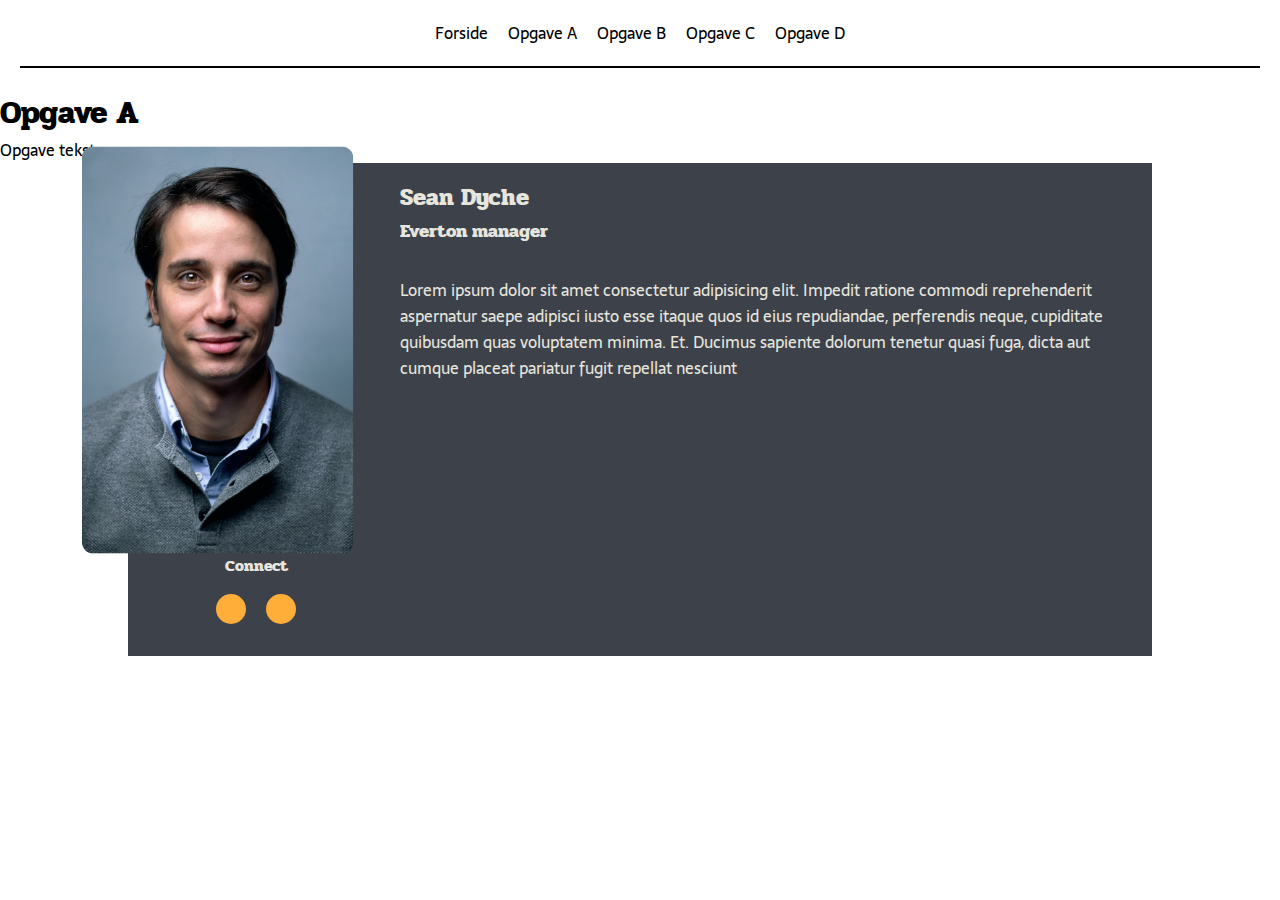
==== opgA.html @ d4d6cb91 "opg a,b,c" ====
<!DOCTYPE html>
<html lang="da">

<head>
    <meta charset="UTF-8">
    <meta name="viewport" content="width=device-width, initial-scale=1.0">
    <link rel="preconnect" href="https://fonts.googleapis.com">
    <link rel="preconnect" href="https://fonts.gstatic.com" crossorigin>
    <link href="https://fonts.googleapis.com/css2?family=Pridi:wght@500&family=Sarala&display=swap" rel="stylesheet">
    <link rel="stylesheet" href="reset.css">
    <link rel="stylesheet" href="style.css">
    <link rel="stylesheet" href="https://cdnjs.cloudflare.com/ajax/libs/font-awesome/6.4.2/css/all.min.css"
        integrity="sha512-z3gLpd7yknf1YoNbCzqRKc4qyor8gaKU1qmn+CShxbuBusANI9QpRohGBreCFkKxLhei6S9CQXFEbbKuqLg0DA=="
        crossorigin="anonymous" referrerpolicy="no-referrer" />
    <title>Opgave A</title>
</head>

<body>
    <header>
        <nav>
            <ul>
                <li><a href="index.html">Forside</a></li>
                <li><a href="opgA.html">Opgave A</a></li>
                <li><a href="opgB.html">Opgave B</a></li>
                <li><a href="opgC.html">Opgave C</a></li>
                <li><a href="opgD.html">Opgave D</a></li>
            </ul>
        </nav>
    </header>
    <main>
        <h1>Opgave A</h1>
        <p>Opgave tekst</p>
        <div class="a_card_wrapper">
            <div class="a_card">
                <img src="imgs/profile_pic.avif" alt="profile picture">

                <div class="title">
                    <h2>Sean Dyche</h2>
                    <h3>Everton manager</h3>
                </div>
                <p>Lorem ipsum dolor sit amet consectetur adipisicing elit. Impedit ratione commodi reprehenderit
                    aspernatur
                    saepe adipisci iusto esse itaque quos id eius repudiandae, perferendis neque, cupiditate quibusdam
                    quas
                    voluptatem minima. Et.
                    Ducimus sapiente dolorum tenetur quasi fuga, dicta aut cumque placeat pariatur fugit repellat
                    nesciunt
                </p>

                <div class="buttons">
                    <h4>Connect</h4>
                    <div class="socials">
                        <i class="fa-solid fa-comments"></i>
                        <i class="fa-brands fa-x-twitter"></i>
                    </div>
                </div>

            </div>
        </div>

    </main>
    <footer></footer>

</body>

</html>
---- style.css ----
:root {
  --text-color: #e6e5de;
  --bg-col: #c0c0be;
  --accent-col1: #feae39;
  --accent-col2: #57bee6;
  --dark-col: #3d424a;
}

.a_card,
.b_card {
  p,
  h1,
  h2,
  h3,
  h4,
  h5,
  i,
  a {
    color: var(--text-color);
  }
}

header {
  border-bottom: 2px solid black;
  margin: 20px;
}

header nav ul {
  display: flex;
  gap: 20px;
  justify-content: center;
  margin: 20px;
}
header nav ul li a:hover {
  color: gray;
}

/* Opgave A */
.a_card_wrapper {
  container-type: inline-size;
  container-name: card;
}
.a_card {
  margin: auto;
  background-color: var(--dark-col);
  display: grid;
  resize: vertical;
  max-width: 80%;
  transition: all 1s ease;

  .buttons {
    text-align: center;
  }

  .socials {
    display: flex;
    gap: 20px;
  }

  .socials > * {
    background-color: var(--accent-col1);
    padding: 15px;
    border-radius: 50%;
  }
}

.a_card p,
.a_card div {
  padding: 1rem;
}

.a_card div:last-child {
  place-self: center;
}

@container card (width > 340px) {
  .a_card {
    grid-template-columns: 2fr 3fr;
    grid-template-rows: auto;
  }

  .a_card p {
    grid-column: span 2;
  }

  .a_card img {
    aspect-ratio: 1/1;
    object-fit: cover;
    margin: 10px;
    border-radius: 5px;
  }

  .buttons {
    grid-column: span 2;
  }
}

@container card (width > 515px) {
  .a_card {
    grid-template-columns: 1fr 3fr;
    grid-template-rows: auto 1fr auto;
  }

  .a_card p {
    grid-column: 2;
    grid-row: 2 / span 2;
    place-self: start center;
  }

  .title {
    grid-row: 1;
    grid-column: 2;
  }

  .buttons {
    grid-column: 1;
    grid-row: 3;
  }

  .a_card img {
    aspect-ratio: auto;
    grid-row: 1 / span 2;
    grid-column: 1;
    place-self: start center;
    padding: 10px;
    border-radius: 20px;
    margin: 0;
  }
}

@container card (width > 690px) {
  .a_card img {
    scale: 115%;
    translate: -15%;
  }
}

/* Opgave B */

label {
  color: var(--text-color);
}

.b_card_container {
  container-type: inline-size;
  container-name: bcontain;
}

.b_card {
  max-width: 1200px;
  margin: auto;
  display: grid;
  grid-template-columns: repeat(auto-fit, minmax(250px, 1fr));
  grid-template-rows: 1fr 1fr;
  gap: 10px;
  background-color: var(--bg-col);

  h2,
  h3,
  h4 {
    color: var(--accent-col1);
  }
}

.person {
  grid-row: span 2;
  background-color: var(--dark-col);
}

.stat {
  background-color: var(--dark-col);
  border-radius: 20px;
  padding: 15px;
  margin: 10px;
}

.person img {
  border-radius: 50%;
  aspect-ratio: 1/1;
  object-fit: cover;
  width: 50%;
}

.radio {
  display: flex;
  flex-direction: column;
  gap: 5px;
  padding: 20px;
}
.often {
  display: flex;
  gap: 2px;
}

.category {
  display: flex;
  justify-content: space-between;
}

@container bcontain (width > 500px) {
  .radio {
    flex-direction: row;
    justify-content: space-evenly;
  }

  .pic_name {
    display: flex;
    align-items: center;
    gap: 20px;
  }
}

/* Opgave C */

.c_card_wrapper {
  container-type: inline-size;
  container-name: ccontainer;
}

.grayspace {
  display: none;
}

.c_card {
  max-width: 1400px;
  margin: auto;
  display: grid;

  img {
    aspect-ratio: 1/1;
  }

  h1 {
    color: var(--accent-col1);
  }
}

.c_card > :not(img) {
  padding: 20px;
}

.knap {
  display: flex;

  p:first-child {
    background-color: var(--dark-col);
    color: var(--text-color);
    padding-inline: 10px;
  }

  p:last-child {
    background-color: var(--accent-col1);
    padding-inline: 5px;
  }
}

@container ccontainer (width > 600px) {
  .c_card {
    grid-template-columns: 3fr 2fr;

    img {
      aspect-ratio: auto;
      grid-column: 1;
      grid-row: 1;
    }
    > :not(img) {
      grid-column: 1 / 3;
      grid-row: 1;
      place-self: center center;
    }
  }
  .knap {
    height: fit-content;
  }

  .text_wrapper {
    display: flex;
    flex-direction: column;
    max-width: 60%;
    translate: 20%;
  }
}

@container ccontainer (width > 900px) {
  .c_card {
    grid-template-columns: repeat(3, 1fr);

    img {
      grid-column: 2/3;
      place-self: end end;
      background-color: var(--bg-col);
      object-fit: cover;
      height: 100%;
      width: 100%;
    }

    .text_wrapper {
      grid-column: 2/4;
    }

    .grayspace {
      display: block;
      background-color: var(--bg-col);
      width: 100%;
      height: 100%;
      grid-column: 1;
      padding: 0;
    }
  }
}
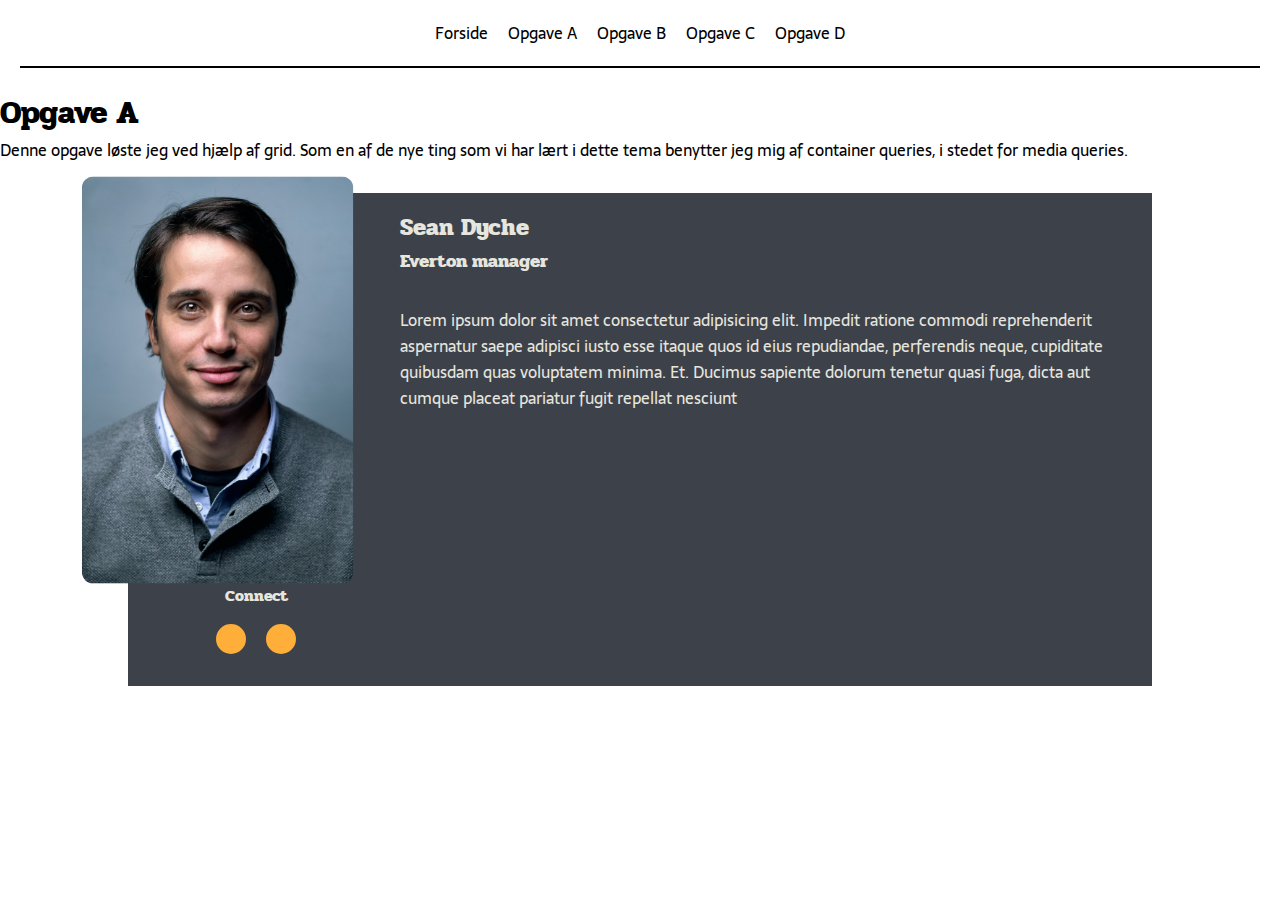
==== commit 7d028aac: "rettelser" ====
--- a/opgA.html
+++ b/opgA.html
@@ -29,7 +29,8 @@
     </header>
     <main>
         <h1>Opgave A</h1>
-        <p>Opgave tekst</p>
+        <p>Denne opgave løste jeg ved hjælp af grid. Som en af de nye ting som vi har lært i dette tema benytter jeg mig
+            af container queries, i stedet for media queries. </p>
         <div class="a_card_wrapper">
             <div class="a_card">
                 <img src="imgs/profile_pic.avif" alt="profile picture">
--- a/style.css
+++ b/style.css
@@ -41,7 +41,8 @@
   container-name: card;
 }
 .a_card {
-  margin: auto;
+  margin-inline: auto;
+  margin-top: 30px;
   background-color: var(--dark-col);
   display: grid;
   resize: vertical;
@@ -296,6 +297,8 @@
 
     .text_wrapper {
       grid-column: 2/4;
+      display: flex;
+      flex-direction: row;
     }
 
     .grayspace {
